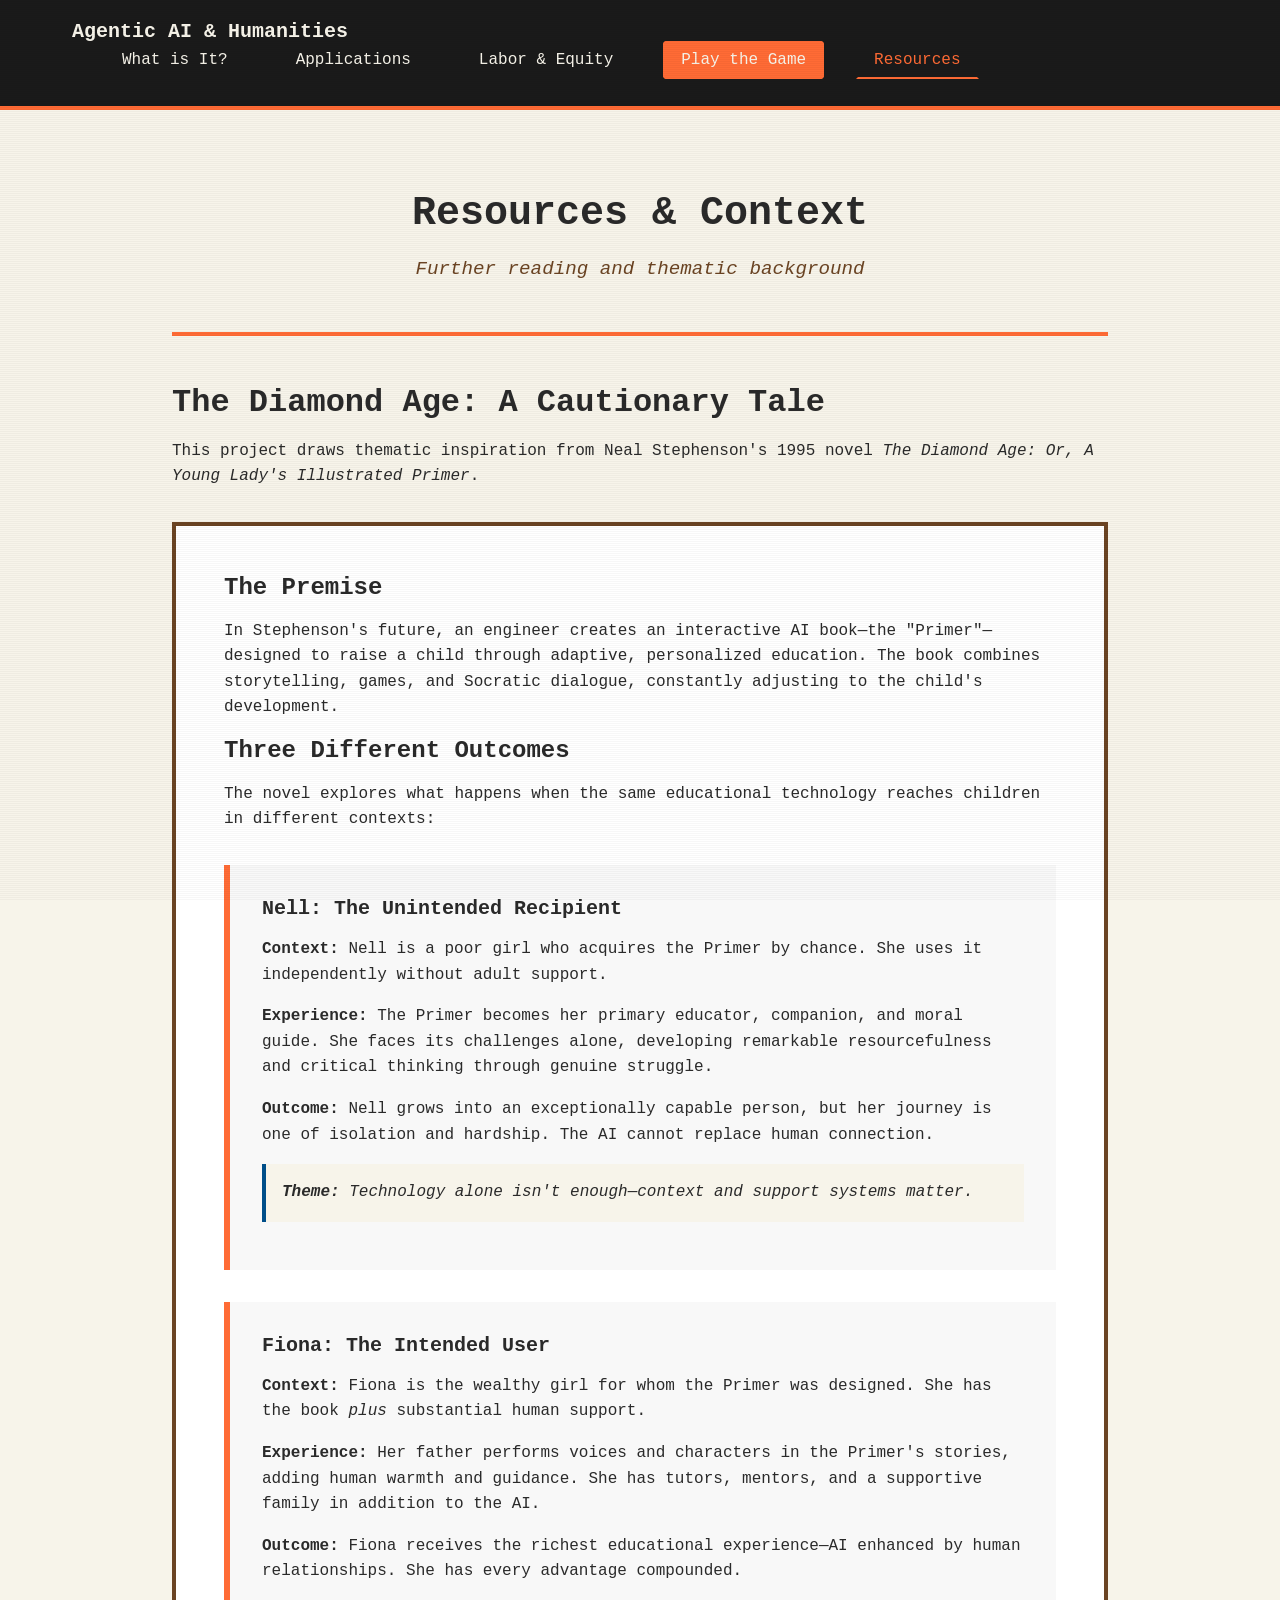
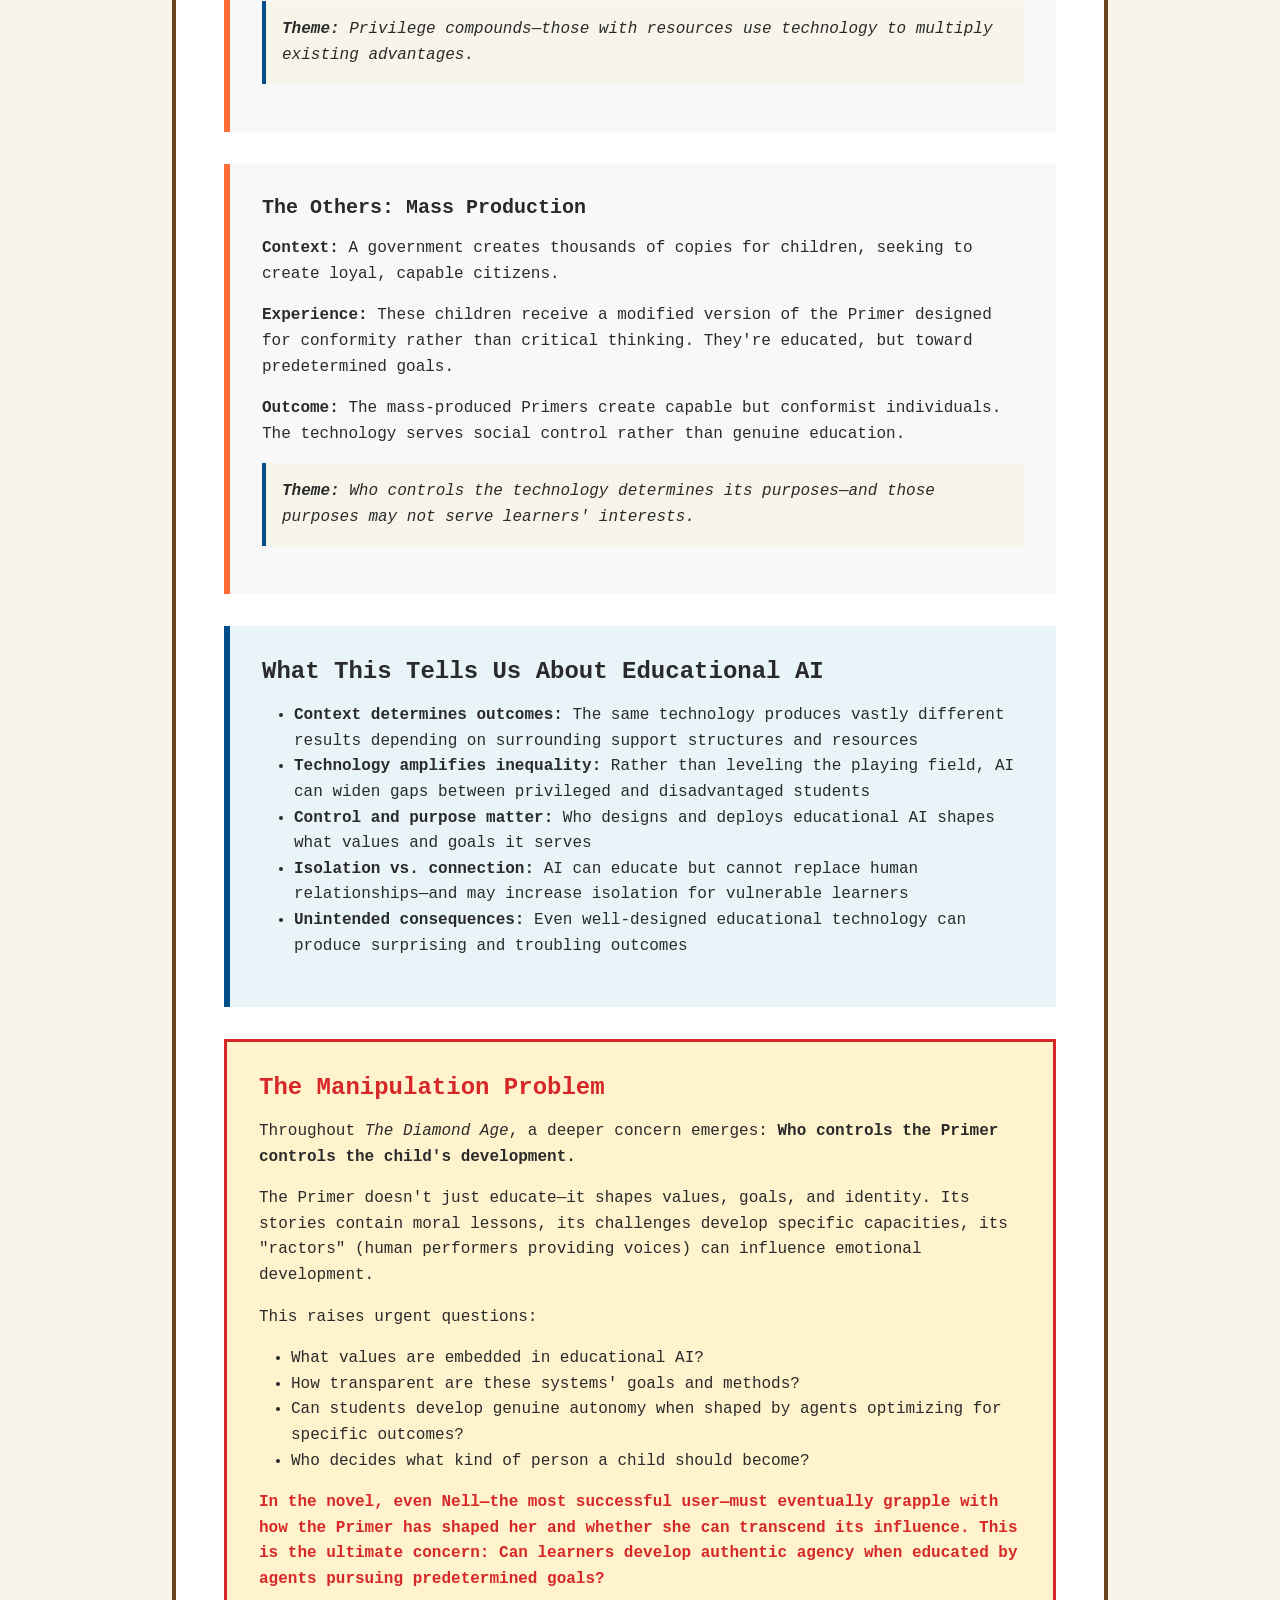
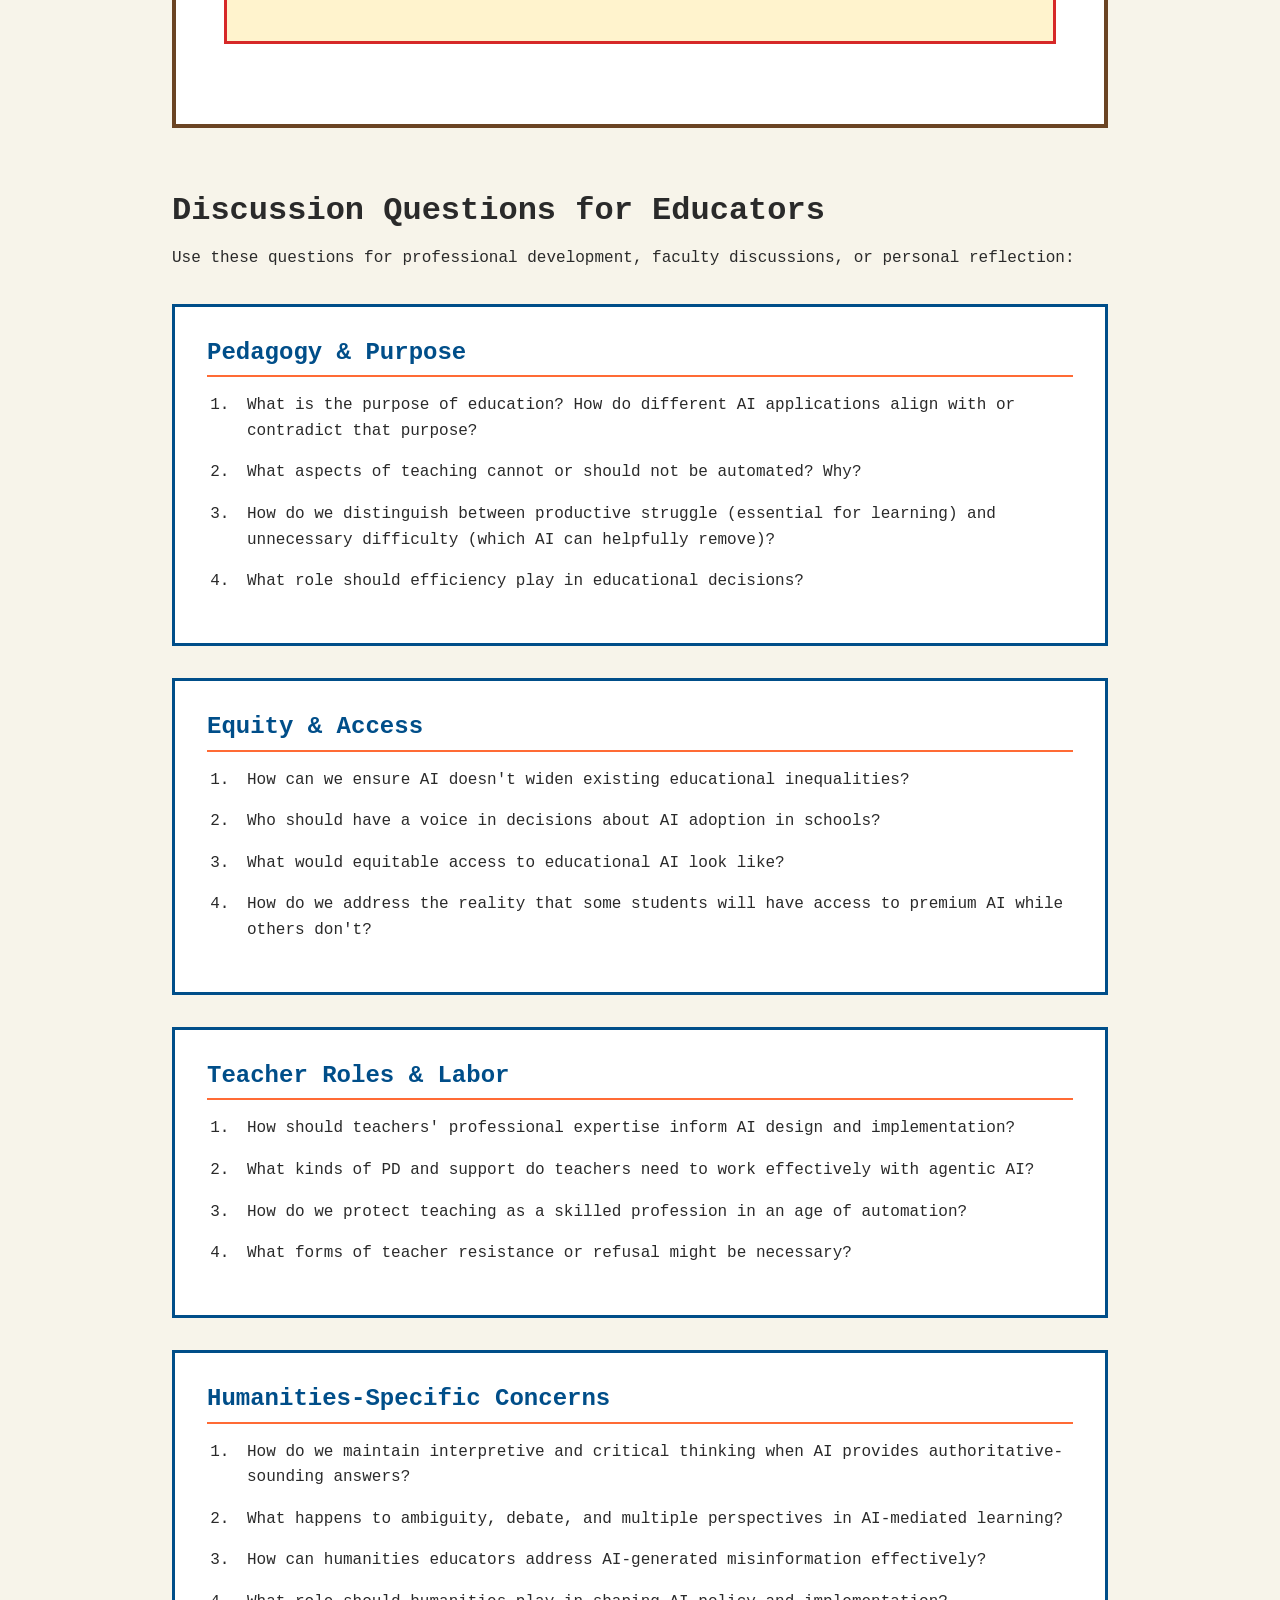
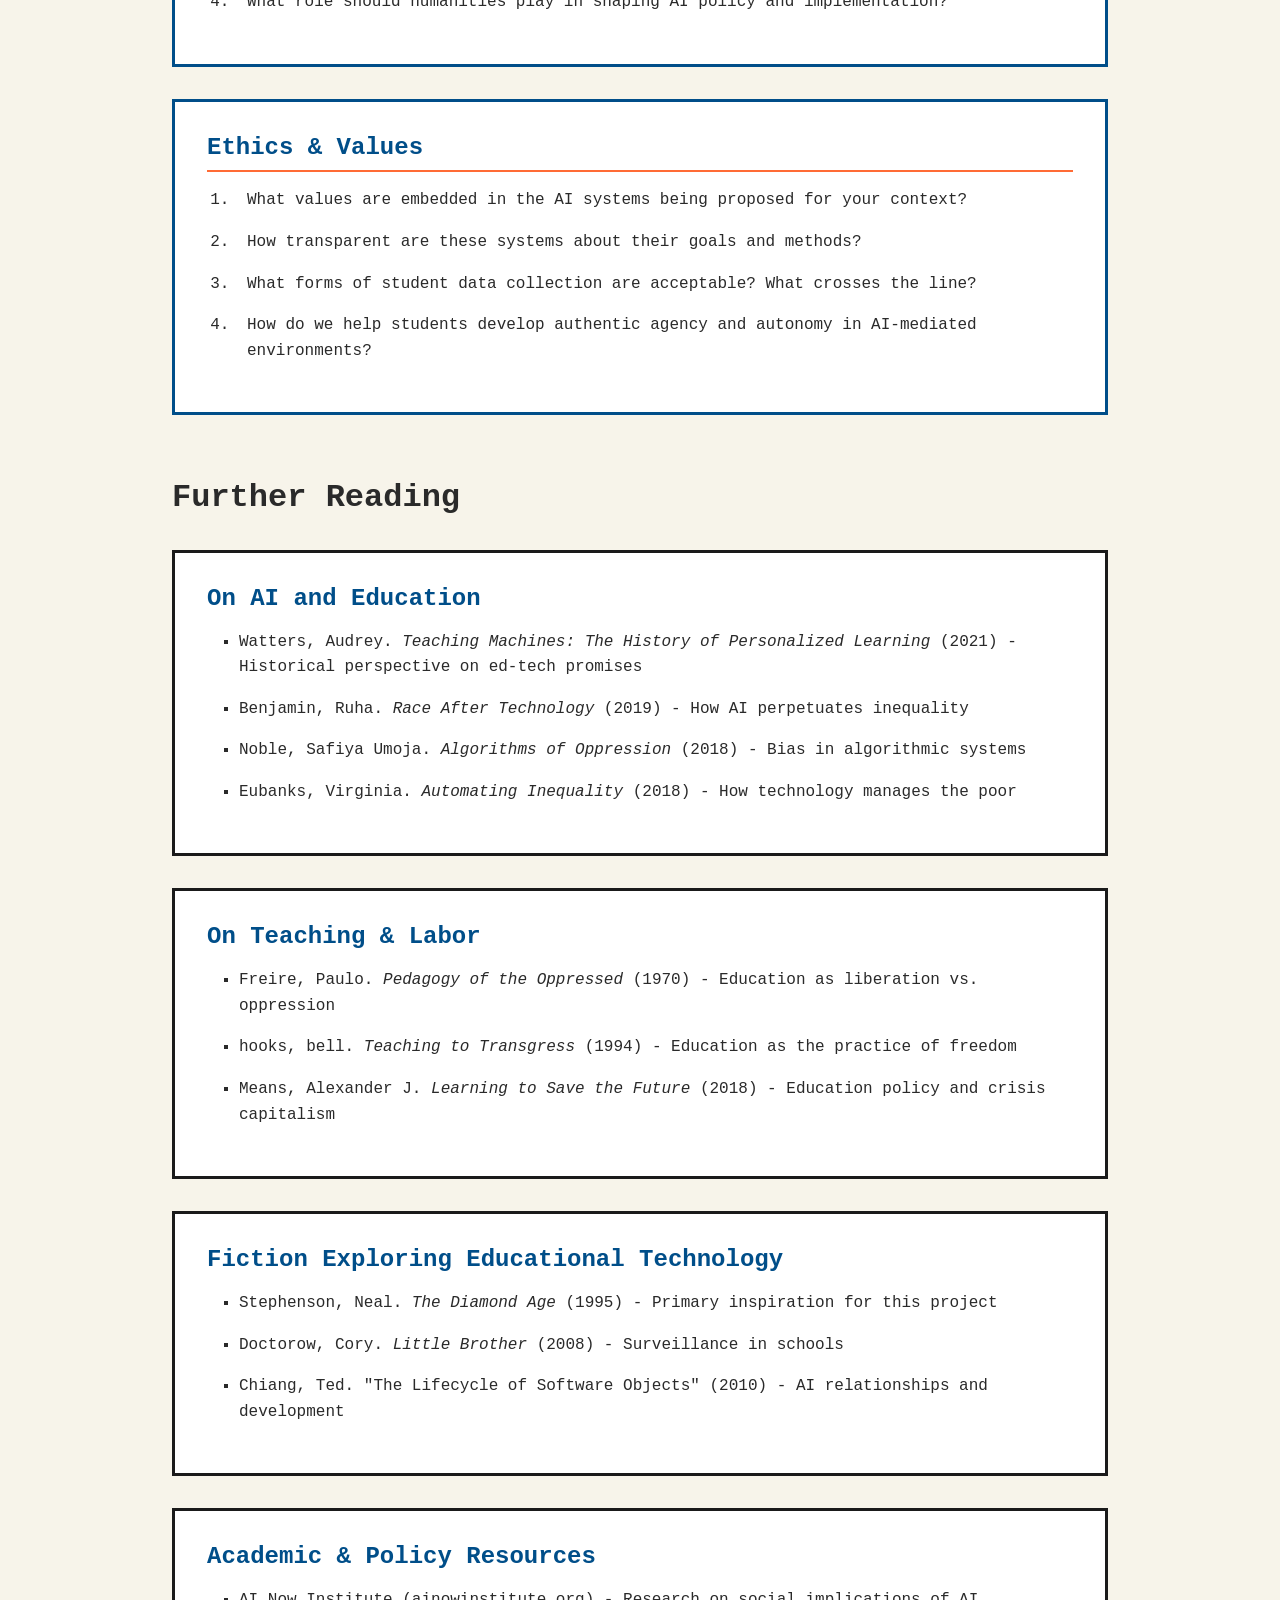
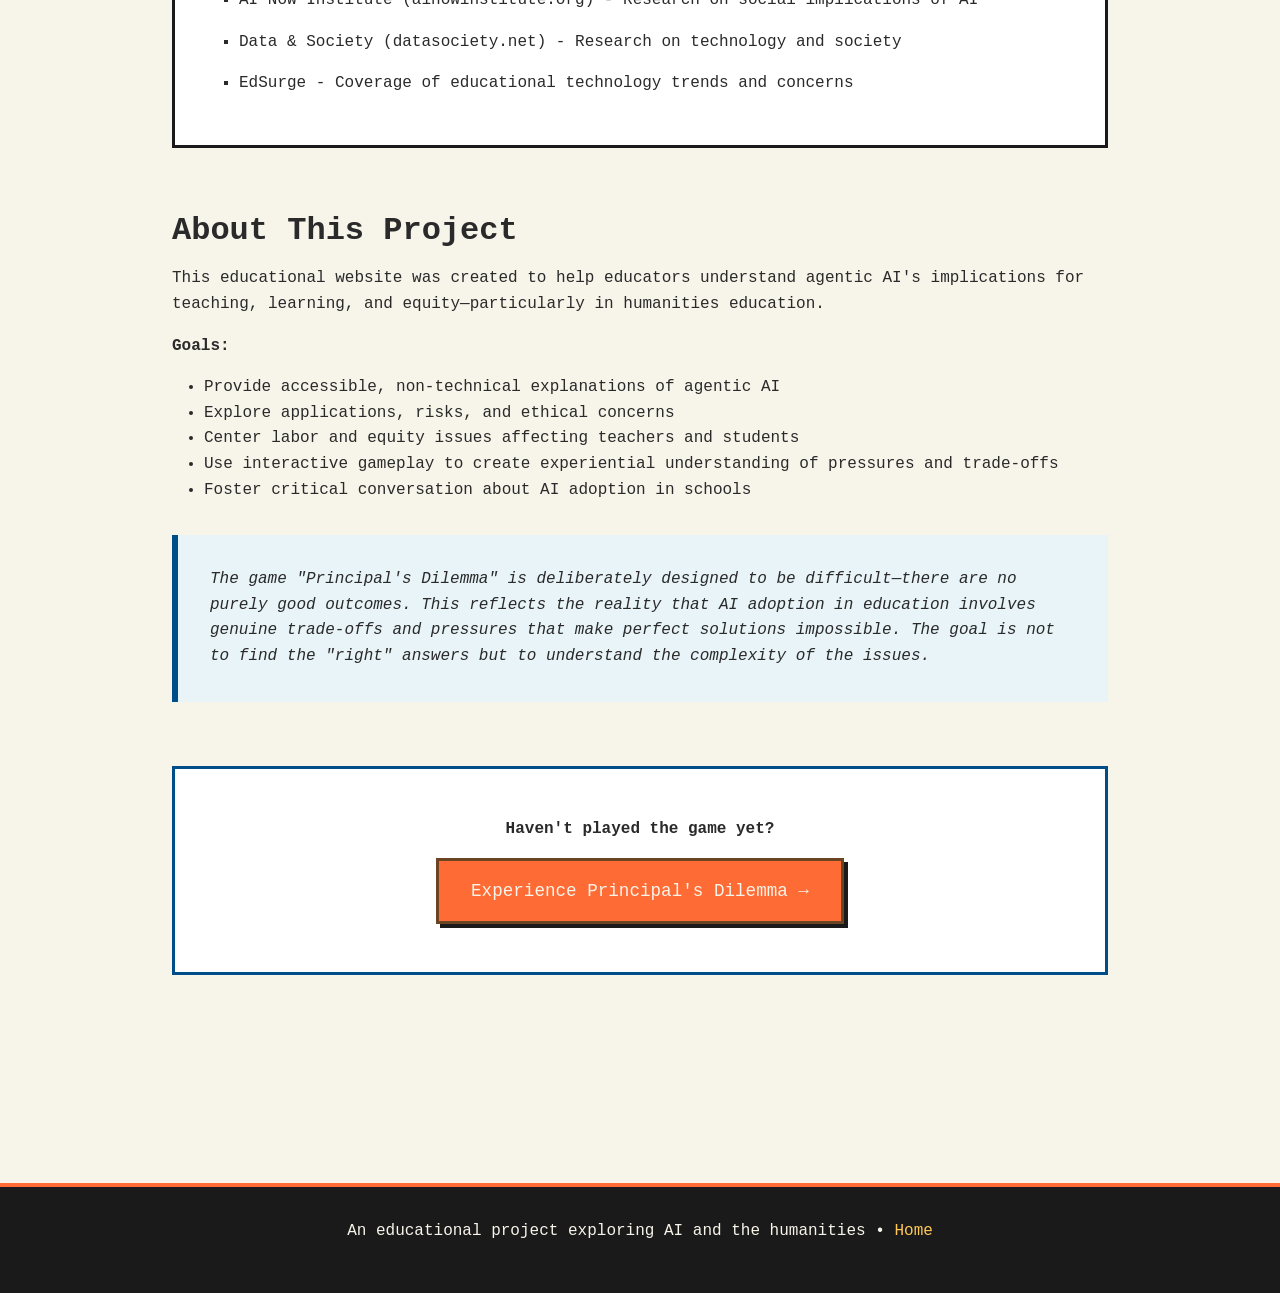
==== resources.html @ 620b9c42 "Build complete educational website on agentic AI and humanities Create comprehensive static website " ====
<!DOCTYPE html>
<html lang="en">
<head>
    <meta charset="UTF-8">
    <meta name="viewport" content="width=device-width, initial-scale=1.0">
    <title>Resources & Context | Agentic AI & the Humanities</title>
    <link rel="stylesheet" href="css/main.css">
    <link rel="stylesheet" href="css/retro-theme.css">
</head>
<body>
    <nav class="main-nav">
        <div class="nav-container">
            <a href="index.html" class="nav-logo">Agentic AI & Humanities</a>
            <ul class="nav-links">
                <li><a href="what-is-agentic-ai.html">What is It?</a></li>
                <li><a href="applications.html">Applications</a></li>
                <li><a href="labor-equity.html">Labor & Equity</a></li>
                <li><a href="game.html" class="nav-highlight">Play the Game</a></li>
                <li><a href="resources.html" class="active">Resources</a></li>
            </ul>
        </div>
    </nav>

    <main class="content-page">
        <div class="content-container">
            <header class="page-header">
                <h1>Resources & Context</h1>
                <p class="page-subtitle">Further reading and thematic background</p>
            </header>

            <section class="content-section">
                <h2>The Diamond Age: A Cautionary Tale</h2>
                <p>This project draws thematic inspiration from Neal Stephenson's 1995 novel <em>The Diamond Age: Or, A Young Lady's Illustrated Primer</em>.</p>

                <div class="book-context">
                    <h3>The Premise</h3>
                    <p>In Stephenson's future, an engineer creates an interactive AI book—the "Primer"—designed to raise a child through adaptive, personalized education. The book combines storytelling, games, and Socratic dialogue, constantly adjusting to the child's development.</p>

                    <h3>Three Different Outcomes</h3>
                    <p>The novel explores what happens when the same educational technology reaches children in different contexts:</p>

                    <div class="diamond-age-cases">
                        <div class="da-case">
                            <h4>Nell: The Unintended Recipient</h4>
                            <p><strong>Context:</strong> Nell is a poor girl who acquires the Primer by chance. She uses it independently without adult support.</p>
                            <p><strong>Experience:</strong> The Primer becomes her primary educator, companion, and moral guide. She faces its challenges alone, developing remarkable resourcefulness and critical thinking through genuine struggle.</p>
                            <p><strong>Outcome:</strong> Nell grows into an exceptionally capable person, but her journey is one of isolation and hardship. The AI cannot replace human connection.</p>
                            <p class="theme"><strong>Theme:</strong> Technology alone isn't enough—context and support systems matter.</p>
                        </div>

                        <div class="da-case">
                            <h4>Fiona: The Intended User</h4>
                            <p><strong>Context:</strong> Fiona is the wealthy girl for whom the Primer was designed. She has the book <em>plus</em> substantial human support.</p>
                            <p><strong>Experience:</strong> Her father performs voices and characters in the Primer's stories, adding human warmth and guidance. She has tutors, mentors, and a supportive family in addition to the AI.</p>
                            <p><strong>Outcome:</strong> Fiona receives the richest educational experience—AI enhanced by human relationships. She has every advantage compounded.</p>
                            <p class="theme"><strong>Theme:</strong> Privilege compounds—those with resources use technology to multiply existing advantages.</p>
                        </div>

                        <div class="da-case">
                            <h4>The Others: Mass Production</h4>
                            <p><strong>Context:</strong> A government creates thousands of copies for children, seeking to create loyal, capable citizens.</p>
                            <p><strong>Experience:</strong> These children receive a modified version of the Primer designed for conformity rather than critical thinking. They're educated, but toward predetermined goals.</p>
                            <p><strong>Outcome:</strong> The mass-produced Primers create capable but conformist individuals. The technology serves social control rather than genuine education.</p>
                            <p class="theme"><strong>Theme:</strong> Who controls the technology determines its purposes—and those purposes may not serve learners' interests.</p>
                        </div>
                    </div>

                    <div class="highlight-box">
                        <h3>What This Tells Us About Educational AI</h3>
                        <ul>
                            <li><strong>Context determines outcomes:</strong> The same technology produces vastly different results depending on surrounding support structures and resources</li>
                            <li><strong>Technology amplifies inequality:</strong> Rather than leveling the playing field, AI can widen gaps between privileged and disadvantaged students</li>
                            <li><strong>Control and purpose matter:</strong> Who designs and deploys educational AI shapes what values and goals it serves</li>
                            <li><strong>Isolation vs. connection:</strong> AI can educate but cannot replace human relationships—and may increase isolation for vulnerable learners</li>
                            <li><strong>Unintended consequences:</strong> Even well-designed educational technology can produce surprising and troubling outcomes</li>
                        </ul>
                    </div>

                    <div class="manipulation-theme">
                        <h3>The Manipulation Problem</h3>
                        <p>Throughout <em>The Diamond Age</em>, a deeper concern emerges: <strong>Who controls the Primer controls the child's development.</strong></p>

                        <p>The Primer doesn't just educate—it shapes values, goals, and identity. Its stories contain moral lessons, its challenges develop specific capacities, its "ractors" (human performers providing voices) can influence emotional development.</p>

                        <p>This raises urgent questions:</p>
                        <ul>
                            <li>What values are embedded in educational AI?</li>
                            <li>How transparent are these systems' goals and methods?</li>
                            <li>Can students develop genuine autonomy when shaped by agents optimizing for specific outcomes?</li>
                            <li>Who decides what kind of person a child should become?</li>
                        </ul>

                        <p class="warning-text">In the novel, even Nell—the most successful user—must eventually grapple with how the Primer has shaped her and whether she can transcend its influence. This is the ultimate concern: <strong>Can learners develop authentic agency when educated by agents pursuing predetermined goals?</strong></p>
                    </div>
                </div>
            </section>

            <section class="content-section">
                <h2>Discussion Questions for Educators</h2>
                <p>Use these questions for professional development, faculty discussions, or personal reflection:</p>

                <div class="discussion-questions">
                    <div class="question-category">
                        <h3>Pedagogy & Purpose</h3>
                        <ol>
                            <li>What is the purpose of education? How do different AI applications align with or contradict that purpose?</li>
                            <li>What aspects of teaching cannot or should not be automated? Why?</li>
                            <li>How do we distinguish between productive struggle (essential for learning) and unnecessary difficulty (which AI can helpfully remove)?</li>
                            <li>What role should efficiency play in educational decisions?</li>
                        </ol>
                    </div>

                    <div class="question-category">
                        <h3>Equity & Access</h3>
                        <ol>
                            <li>How can we ensure AI doesn't widen existing educational inequalities?</li>
                            <li>Who should have a voice in decisions about AI adoption in schools?</li>
                            <li>What would equitable access to educational AI look like?</li>
                            <li>How do we address the reality that some students will have access to premium AI while others don't?</li>
                        </ol>
                    </div>

                    <div class="question-category">
                        <h3>Teacher Roles & Labor</h3>
                        <ol>
                            <li>How should teachers' professional expertise inform AI design and implementation?</li>
                            <li>What kinds of PD and support do teachers need to work effectively with agentic AI?</li>
                            <li>How do we protect teaching as a skilled profession in an age of automation?</li>
                            <li>What forms of teacher resistance or refusal might be necessary?</li>
                        </ol>
                    </div>

                    <div class="question-category">
                        <h3>Humanities-Specific Concerns</h3>
                        <ol>
                            <li>How do we maintain interpretive and critical thinking when AI provides authoritative-sounding answers?</li>
                            <li>What happens to ambiguity, debate, and multiple perspectives in AI-mediated learning?</li>
                            <li>How can humanities educators address AI-generated misinformation effectively?</li>
                            <li>What role should humanities play in shaping AI policy and implementation?</li>
                        </ol>
                    </div>

                    <div class="question-category">
                        <h3>Ethics & Values</h3>
                        <ol>
                            <li>What values are embedded in the AI systems being proposed for your context?</li>
                            <li>How transparent are these systems about their goals and methods?</li>
                            <li>What forms of student data collection are acceptable? What crosses the line?</li>
                            <li>How do we help students develop authentic agency and autonomy in AI-mediated environments?</li>
                        </ol>
                    </div>
                </div>
            </section>

            <section class="content-section">
                <h2>Further Reading</h2>

                <div class="reading-list">
                    <div class="reading-category">
                        <h3>On AI and Education</h3>
                        <ul>
                            <li>Watters, Audrey. <em>Teaching Machines: The History of Personalized Learning</em> (2021) - Historical perspective on ed-tech promises</li>
                            <li>Benjamin, Ruha. <em>Race After Technology</em> (2019) - How AI perpetuates inequality</li>
                            <li>Noble, Safiya Umoja. <em>Algorithms of Oppression</em> (2018) - Bias in algorithmic systems</li>
                            <li>Eubanks, Virginia. <em>Automating Inequality</em> (2018) - How technology manages the poor</li>
                        </ul>
                    </div>

                    <div class="reading-category">
                        <h3>On Teaching & Labor</h3>
                        <ul>
                            <li>Freire, Paulo. <em>Pedagogy of the Oppressed</em> (1970) - Education as liberation vs. oppression</li>
                            <li>hooks, bell. <em>Teaching to Transgress</em> (1994) - Education as the practice of freedom</li>
                            <li>Means, Alexander J. <em>Learning to Save the Future</em> (2018) - Education policy and crisis capitalism</li>
                        </ul>
                    </div>

                    <div class="reading-category">
                        <h3>Fiction Exploring Educational Technology</h3>
                        <ul>
                            <li>Stephenson, Neal. <em>The Diamond Age</em> (1995) - Primary inspiration for this project</li>
                            <li>Doctorow, Cory. <em>Little Brother</em> (2008) - Surveillance in schools</li>
                            <li>Chiang, Ted. "The Lifecycle of Software Objects" (2010) - AI relationships and development</li>
                        </ul>
                    </div>

                    <div class="reading-category">
                        <h3>Academic & Policy Resources</h3>
                        <ul>
                            <li>AI Now Institute (ainowinstitute.org) - Research on social implications of AI</li>
                            <li>Data & Society (datasociety.net) - Research on technology and society</li>
                            <li>EdSurge - Coverage of educational technology trends and concerns</li>
                        </ul>
                    </div>
                </div>
            </section>

            <section class="content-section">
                <h2>About This Project</h2>
                <p>This educational website was created to help educators understand agentic AI's implications for teaching, learning, and equity—particularly in humanities education.</p>

                <p><strong>Goals:</strong></p>
                <ul>
                    <li>Provide accessible, non-technical explanations of agentic AI</li>
                    <li>Explore applications, risks, and ethical concerns</li>
                    <li>Center labor and equity issues affecting teachers and students</li>
                    <li>Use interactive gameplay to create experiential understanding of pressures and trade-offs</li>
                    <li>Foster critical conversation about AI adoption in schools</li>
                </ul>

                <p class="project-note">The game "Principal's Dilemma" is deliberately designed to be difficult—there are no purely good outcomes. This reflects the reality that AI adoption in education involves genuine trade-offs and pressures that make perfect solutions impossible. The goal is not to find the "right" answers but to understand the complexity of the issues.</p>

                <div class="next-section">
                    <p><strong>Haven't played the game yet?</strong></p>
                    <a href="game.html" class="btn btn-primary">Experience Principal's Dilemma →</a>
                </div>
            </section>
        </div>
    </main>

    <footer class="main-footer">
        <p>An educational project exploring AI and the humanities • <a href="index.html">Home</a></p>
    </footer>

    <script src="js/navigation.js"></script>
    <script src="js/interactive-elements.js"></script>
</body>
</html>
---- css/main.css ----
/* Main CSS for Agentic AI & Humanities Educational Site */

/* ==================== */
/* Reset & Base Styles  */
/* ==================== */

* {
    margin: 0;
    padding: 0;
    box-sizing: border-box;
}

:root {
    /* Color Palette - Retro warm tones */
    --primary-orange: #ff6b35;
    --primary-teal: #004e89;
    --cream: #f7f4ea;
    --brown: #6b4423;
    --dark-bg: #1a1a1a;
    --light-text: #f7f4ea;
    --dark-text: #2a2a2a;
    --accent-yellow: #ffc857;
    --warning-red: #d62828;
    --success-green: #2d6a4f;

    /* Spacing */
    --spacing-xs: 0.5rem;
    --spacing-sm: 1rem;
    --spacing-md: 2rem;
    --spacing-lg: 3rem;
    --spacing-xl: 4rem;

    /* Typography */
    --font-body: 'Courier New', 'Courier', monospace;
    --font-heading: 'Monaco', 'Menlo', monospace;
}

html {
    scroll-behavior: smooth;
}

body {
    font-family: var(--font-body);
    font-size: 16px;
    line-height: 1.6;
    color: var(--dark-text);
    background-color: var(--cream);
}

/* ==================== */
/* Typography           */
/* ==================== */

h1, h2, h3, h4, h5, h6 {
    font-family: var(--font-heading);
    line-height: 1.2;
    margin-bottom: var(--spacing-sm);
    font-weight: bold;
}

h1 {
    font-size: 2.5rem;
}

h2 {
    font-size: 2rem;
    margin-top: var(--spacing-lg);
}

h3 {
    font-size: 1.5rem;
}

h4 {
    font-size: 1.25rem;
}

p {
    margin-bottom: var(--spacing-sm);
}

a {
    color: var(--primary-teal);
    text-decoration: none;
    transition: color 0.3s ease;
}

a:hover {
    color: var(--primary-orange);
    text-decoration: underline;
}

/* ==================== */
/* Navigation           */
/* ==================== */

.main-nav {
    background-color: var(--dark-bg);
    padding: var(--spacing-sm) 0;
    border-bottom: 4px solid var(--primary-orange);
    position: sticky;
    top: 0;
    z-index: 1000;
}

.nav-container {
    max-width: 1200px;
    margin: 0 auto;
    padding: 0 var(--spacing-md);
    display: flex;
    justify-content: space-between;
    align-items: center;
    flex-wrap: wrap;
}

.nav-logo {
    color: var(--light-text);
    font-size: 1.25rem;
    font-weight: bold;
    text-decoration: none;
}

.nav-logo:hover {
    color: var(--accent-yellow);
    text-decoration: none;
}

.nav-links {
    display: flex;
    list-style: none;
    gap: var(--spacing-md);
    flex-wrap: wrap;
}

.nav-links a {
    color: var(--light-text);
    padding: var(--spacing-xs) var(--spacing-sm);
    border: 2px solid transparent;
    transition: all 0.3s ease;
}

.nav-links a:hover {
    color: var(--accent-yellow);
    text-decoration: none;
    border-bottom: 2px solid var(--accent-yellow);
}

.nav-links a.active {
    border-bottom: 2px solid var(--primary-orange);
    color: var(--primary-orange);
}

.nav-links a.nav-highlight {
    background-color: var(--primary-orange);
    border: 2px solid var(--primary-orange);
    border-radius: 4px;
    color: var(--light-text);
}

.nav-links a.nav-highlight:hover {
    background-color: var(--accent-yellow);
    border-color: var(--accent-yellow);
    color: var(--dark-bg);
}

/* ==================== */
/* Layout Containers    */
/* ==================== */

.content-container {
    max-width: 1000px;
    margin: 0 auto;
    padding: var(--spacing-md);
}

.hero-section {
    min-height: 80vh;
    display: flex;
    align-items: center;
    justify-content: center;
    position: relative;
}

.content-page {
    padding: var(--spacing-lg) 0;
}

/* ==================== */
/* Buttons              */
/* ==================== */

.btn {
    display: inline-block;
    padding: var(--spacing-sm) var(--spacing-md);
    font-family: var(--font-heading);
    font-size: 1.1rem;
    border: 3px solid var(--dark-bg);
    background-color: var(--cream);
    color: var(--dark-bg);
    cursor: pointer;
    transition: all 0.3s ease;
    text-decoration: none;
    box-shadow: 4px 4px 0 var(--dark-bg);
}

.btn:hover {
    transform: translate(2px, 2px);
    box-shadow: 2px 2px 0 var(--dark-bg);
    text-decoration: none;
}

.btn-primary {
    background-color: var(--primary-orange);
    color: var(--light-text);
    border-color: var(--brown);
}

.btn-secondary {
    background-color: var(--primary-teal);
    color: var(--light-text);
    border-color: var(--dark-bg);
}

.btn:active {
    transform: translate(4px, 4px);
    box-shadow: none;
}

/* ==================== */
/* Cards & Boxes        */
/* ==================== */

.overview-card,
.concept-card,
.app-card,
.question-card,
.case-study,
.tier-card,
.stakeholder-card,
.research-card,
.crisis-card {
    background-color: white;
    border: 3px solid var(--dark-bg);
    padding: var(--spacing-md);
    margin-bottom: var(--spacing-md);
    box-shadow: 6px 6px 0 rgba(0, 0, 0, 0.1);
}

.overview-card.highlight {
    border-color: var(--primary-orange);
    background-color: #fff5ed;
}

.highlight-box {
    background-color: #e8f4f8;
    border-left: 6px solid var(--primary-teal);
    padding: var(--spacing-md);
    margin: var(--spacing-md) 0;
}

.highlight-box.warning {
    background-color: #fff3cd;
    border-left-color: var(--warning-red);
}

.scenario-box,
.mini-scenario,
.example-box {
    background-color: #f8f8f8;
    border: 2px dashed var(--brown);
    padding: var(--spacing-sm);
    margin: var(--spacing-sm) 0;
    font-style: italic;
}

/* ==================== */
/* Grids                */
/* ==================== */

.overview-grid,
.key-concepts {
    display: grid;
    grid-template-columns: repeat(auto-fit, minmax(250px, 1fr));
    gap: var(--spacing-md);
    margin: var(--spacing-md) 0;
}

.comparison-grid {
    display: grid;
    grid-template-columns: repeat(auto-fit, minmax(300px, 1fr));
    gap: var(--spacing-md);
    margin: var(--spacing-md) 0;
}

.questions-grid,
.research-grid {
    display: grid;
    grid-template-columns: repeat(auto-fit, minmax(280px, 1fr));
    gap: var(--spacing-md);
    margin: var(--spacing-md) 0;
}

.stakeholder-grid {
    display: grid;
    grid-template-columns: repeat(auto-fit, minmax(250px, 1fr));
    gap: var(--spacing-md);
    margin: var(--spacing-md) 0;
}

/* ==================== */
/* Lists                */
/* ==================== */

ul, ol {
    margin-left: var(--spacing-md);
    margin-bottom: var(--spacing-sm);
}

.concern-list li,
.implications-list li,
.stakes-list li,
.key-points li {
    margin-bottom: var(--spacing-sm);
}

.concern-list {
    color: var(--warning-red);
}

.concern-list strong {
    color: var(--dark-text);
}

/* ==================== */
/* Interactive Elements */
/* ==================== */

.interactive-card {
    cursor: pointer;
    transition: all 0.3s ease;
}

.interactive-card:hover {
    transform: translateY(-2px);
    box-shadow: 8px 8px 0 rgba(0, 0, 0, 0.15);
}

.app-header {
    display: flex;
    justify-content: space-between;
    align-items: flex-start;
}

.expand-btn {
    background-color: var(--primary-teal);
    color: white;
    border: 2px solid var(--dark-bg);
    padding: 0.5rem 1rem;
    cursor: pointer;
    font-family: var(--font-body);
    transition: all 0.3s ease;
}

.expand-btn:hover {
    background-color: var(--primary-orange);
}

.app-content {
    display: none;
    margin-top: var(--spacing-sm);
    padding-top: var(--spacing-sm);
    border-top: 2px dashed var(--brown);
}

.app-content.expanded {
    display: block;
}

.reveal-section[data-reveal="false"] .reveal-content {
    display: none;
}

.reveal-btn {
    background-color: var(--primary-teal);
    color: white;
    border: 2px solid var(--dark-bg);
    padding: var(--spacing-sm) var(--spacing-md);
    cursor: pointer;
    font-family: var(--font-body);
    width: 100%;
    text-align: left;
    font-size: 1.1rem;
    margin-bottom: var(--spacing-sm);
}

.reveal-btn:hover {
    background-color: var(--primary-orange);
}

/* ==================== */
/* Agent Loop Diagram   */
/* ==================== */

.interactive-diagram {
    display: flex;
    align-items: center;
    justify-content: space-around;
    flex-wrap: wrap;
    margin: var(--spacing-md) 0;
    padding: var(--spacing-md);
    background-color: white;
    border: 3px solid var(--primary-teal);
}

.loop-stage {
    text-align: center;
    padding: var(--spacing-sm);
    min-width: 150px;
}

.stage-number {
    background-color: var(--primary-orange);
    color: white;
    width: 40px;
    height: 40px;
    border-radius: 50%;
    display: inline-flex;
    align-items: center;
    justify-content: center;
    font-weight: bold;
    margin-bottom: var(--spacing-xs);
}

.loop-arrow {
    font-size: 2rem;
    color: var(--primary-teal);
}

/* ==================== */
/* Comparison Styles    */
/* ==================== */

.comparison-item.tool {
    border-left: 6px solid var(--brown);
}

.comparison-item.agent {
    border-left: 6px solid var(--primary-orange);
}

.scenario-comparison {
    display: grid;
    grid-template-columns: 1fr 1fr;
    gap: var(--spacing-md);
    margin: var(--spacing-sm) 0;
}

.scenario-comparison .before {
    border-right: 2px solid var(--brown);
    padding-right: var(--spacing-sm);
}

.implication {
    margin-top: var(--spacing-sm);
    font-weight: bold;
    color: var(--primary-teal);
}

/* ==================== */
/* Tier Slider          */
/* ==================== */

.tier-slider-container {
    margin: var(--spacing-md) 0;
}

#equity-slider {
    width: 100%;
    height: 8px;
    background: linear-gradient(to right, var(--warning-red), var(--accent-yellow), var(--success-green));
    outline: none;
    border-radius: 4px;
}

.slider-labels {
    display: flex;
    justify-content: space-between;
    margin-top: var(--spacing-xs);
    font-weight: bold;
}

.tier-display .tier-card {
    display: none;
}

.tier-display .tier-card.active {
    display: block;
}

/* ==================== */
/* Case Studies         */
/* ==================== */

.case-timeline {
    margin-top: var(--spacing-sm);
}

.timeline-event {
    padding: var(--spacing-sm);
    margin-bottom: var(--spacing-sm);
    border-left: 4px solid var(--primary-orange);
    background-color: #f8f8f8;
}

.case-analysis {
    margin-top: var(--spacing-md);
    padding: var(--spacing-md);
    background-color: #fff5ed;
    border: 3px solid var(--primary-orange);
    font-weight: bold;
}

/* ==================== */
/* Power Levels         */
/* ==================== */

.power-level {
    margin-top: var(--spacing-sm);
    font-size: 0.9rem;
}

.key-insight {
    padding: var(--spacing-md);
    background-color: #fff5ed;
    border: 3px solid var(--primary-orange);
    margin: var(--spacing-md) 0;
    font-size: 1.1rem;
    font-weight: bold;
}

/* ==================== */
/* Page Headers         */
/* ==================== */

.page-header {
    text-align: center;
    margin-bottom: var(--spacing-lg);
    padding-bottom: var(--spacing-md);
    border-bottom: 4px solid var(--primary-orange);
}

.page-subtitle {
    font-size: 1.2rem;
    color: var(--brown);
    font-style: italic;
}

/* ==================== */
/* Content Sections     */
/* ==================== */

.content-section {
    margin-bottom: var(--spacing-xl);
}

.danger-zone {
    border-left: 6px solid var(--warning-red);
    padding-left: var(--spacing-md);
}

/* ==================== */
/* Next Section CTA     */
/* ==================== */

.next-section {
    text-align: center;
    margin: var(--spacing-xl) 0 var(--spacing-md) 0;
    padding: var(--spacing-lg);
    background-color: white;
    border: 3px solid var(--primary-teal);
}

/* ==================== */
/* Footer               */
/* ==================== */

.main-footer {
    background-color: var(--dark-bg);
    color: var(--light-text);
    text-align: center;
    padding: var(--spacing-md);
    margin-top: var(--spacing-xl);
    border-top: 4px solid var(--primary-orange);
}

.main-footer a {
    color: var(--accent-yellow);
}

/* ==================== */
/* Responsive Design    */
/* ==================== */

@media (max-width: 768px) {
    h1 {
        font-size: 2rem;
    }

    h2 {
        font-size: 1.5rem;
    }

    .nav-container {
        flex-direction: column;
        gap: var(--spacing-sm);
    }

    .nav-links {
        flex-direction: column;
        gap: var(--spacing-xs);
        width: 100%;
    }

    .nav-links a {
        text-align: center;
    }

    .scenario-comparison {
        grid-template-columns: 1fr;
    }

    .scenario-comparison .before {
        border-right: none;
        border-bottom: 2px solid var(--brown);
        padding-bottom: var(--spacing-sm);
    }

    .loop-arrow {
        display: none;
    }

    .interactive-diagram {
        flex-direction: column;
    }
}
---- css/retro-theme.css ----
/* Retro Theme Enhancements */

/* ==================== */
/* Home Page Specific   */
/* ==================== */

.home-page {
    position: relative;
    overflow-x: hidden;
}

#p5-background {
    position: fixed;
    top: 0;
    left: 0;
    width: 100%;
    height: 100%;
    z-index: -1;
}

.hero-content {
    background-color: rgba(247, 244, 234, 0.95);
    padding: var(--spacing-xl);
    border: 4px solid var(--dark-bg);
    box-shadow: 12px 12px 0 rgba(0, 0, 0, 0.3);
    position: relative;
    z-index: 1;
}

.glitch-text {
    position: relative;
    font-size: 3rem;
    font-weight: bold;
    color: var(--primary-teal);
    margin-bottom: var(--spacing-md);
}

.subtitle {
    font-size: 1.5rem;
    color: var(--primary-orange);
    margin-bottom: var(--spacing-md);
    font-family: var(--font-heading);
}

.hero-description {
    font-size: 1.1rem;
    margin: var(--spacing-md) 0;
    line-height: 1.8;
}

.cta-buttons {
    display: flex;
    gap: var(--spacing-md);
    margin: var(--spacing-lg) 0;
    flex-wrap: wrap;
    justify-content: center;
}

.site-overview {
    margin-top: var(--spacing-xl);
}

.site-overview h2 {
    text-align: center;
    font-size: 2rem;
    margin-bottom: var(--spacing-md);
    color: var(--brown);
}

/* ==================== */
/* Scanline Effect      */
/* ==================== */

body::before {
    content: "";
    position: fixed;
    top: 0;
    left: 0;
    width: 100%;
    height: 100%;
    background: repeating-linear-gradient(
        0deg,
        rgba(0, 0, 0, 0.03) 0px,
        rgba(0, 0, 0, 0.03) 1px,
        transparent 1px,
        transparent 2px
    );
    pointer-events: none;
    z-index: 9999;
}

/* ==================== */
/* CRT Screen Effect    */
/* ==================== */

.game-container,
.game-screen {
    position: relative;
}

.game-screen::after {
    content: "";
    position: absolute;
    top: 0;
    left: 0;
    width: 100%;
    height: 100%;
    background: radial-gradient(ellipse at center, transparent 0%, rgba(0, 0, 0, 0.3) 100%);
    pointer-events: none;
    border-radius: 8px;
}

/* ==================== */
/* Pixel Border Effect  */
/* ==================== */

.pixel-border {
    border: 4px solid var(--dark-bg);
    box-shadow:
        inset 0 0 0 2px var(--cream),
        inset 0 0 0 4px var(--dark-bg),
        4px 4px 0 var(--dark-bg);
}

/* ==================== */
/* Retro Button Styles  */
/* ==================== */

.retro-btn {
    position: relative;
    font-family: var(--font-heading);
    text-transform: uppercase;
    letter-spacing: 2px;
    background: linear-gradient(to bottom, var(--primary-orange) 0%, var(--brown) 100%);
    border: 3px solid var(--dark-bg);
    color: white;
    padding: var(--spacing-sm) var(--spacing-md);
    cursor: pointer;
    transition: all 0.1s ease;
}

.retro-btn:hover {
    transform: scale(1.05);
    box-shadow: 0 0 20px rgba(255, 107, 53, 0.5);
}

.retro-btn:active {
    transform: scale(0.98);
}

/* ==================== */
/* Discussion Questions */
/* ==================== */

.discussion-questions {
    margin: var(--spacing-md) 0;
}

.question-category {
    background-color: white;
    border: 3px solid var(--primary-teal);
    padding: var(--spacing-md);
    margin-bottom: var(--spacing-md);
}

.question-category h3 {
    color: var(--primary-teal);
    border-bottom: 2px solid var(--primary-orange);
    padding-bottom: var(--spacing-xs);
    margin-bottom: var(--spacing-sm);
}

.question-category ol {
    margin-left: var(--spacing-md);
}

.question-category li {
    margin-bottom: var(--spacing-sm);
    padding-left: var(--spacing-xs);
}

/* ==================== */
/* Diamond Age Context  */
/* ==================== */

.book-context {
    background-color: white;
    padding: var(--spacing-lg);
    border: 4px solid var(--brown);
    margin: var(--spacing-md) 0;
}

.diamond-age-cases {
    margin: var(--spacing-md) 0;
}

.da-case {
    background-color: #f8f8f8;
    border-left: 6px solid var(--primary-orange);
    padding: var(--spacing-md);
    margin-bottom: var(--spacing-md);
}

.da-case .theme {
    margin-top: var(--spacing-sm);
    padding: var(--spacing-sm);
    background-color: var(--cream);
    font-style: italic;
    border-left: 4px solid var(--primary-teal);
}

.manipulation-theme {
    background-color: #fff3cd;
    border: 3px solid var(--warning-red);
    padding: var(--spacing-md);
    margin: var(--spacing-md) 0;
}

.manipulation-theme h3 {
    color: var(--warning-red);
}

.warning-text {
    font-weight: bold;
    color: var(--warning-red);
    margin-top: var(--spacing-sm);
}

/* ==================== */
/* Reading Lists        */
/* ==================== */

.reading-list {
    margin: var(--spacing-md) 0;
}

.reading-category {
    background-color: white;
    border: 3px solid var(--dark-bg);
    padding: var(--spacing-md);
    margin-bottom: var(--spacing-md);
}

.reading-category h3 {
    color: var(--primary-teal);
    margin-bottom: var(--spacing-sm);
}

.reading-category ul {
    list-style: square;
}

.reading-category li {
    margin-bottom: var(--spacing-sm);
}

/* ==================== */
/* Economic Analysis    */
/* ==================== */

.economic-analysis {
    margin: var(--spacing-md) 0;
}

.pressure-card {
    background-color: white;
    border: 3px solid var(--warning-red);
    padding: var(--spacing-md);
    margin-bottom: var(--spacing-md);
}

.pressure-card h3 {
    color: var(--warning-red);
}

.pressure-card blockquote {
    border-left: 4px solid var(--primary-orange);
    padding-left: var(--spacing-sm);
    margin: var(--spacing-sm) 0;
    font-style: italic;
    font-size: 1.1rem;
}

.consequence-box {
    background-color: #fff3cd;
    padding: var(--spacing-sm);
    margin: var(--spacing-sm) 0;
    border: 2px dashed var(--warning-red);
}

.metrics-shift {
    display: grid;
    grid-template-columns: 1fr 1fr;
    gap: var(--spacing-md);
    margin: var(--spacing-sm) 0;
}

.metrics-shift .devalued {
    border: 3px solid var(--warning-red);
    padding: var(--spacing-sm);
    background-color: #ffe0e0;
}

.metrics-shift .valued {
    border: 3px solid var(--success-green);
    padding: var(--spacing-sm);
    background-color: #e0ffe0;
}

/* ==================== */
/* Labor Scenarios      */
/* ==================== */

.labor-scenarios {
    margin: var(--spacing-md) 0;
}

.scenario-card {
    background-color: white;
    border: 3px solid var(--primary-teal);
    padding: var(--spacing-md);
    margin-bottom: var(--spacing-md);
}

.scenario-card h3 {
    color: var(--primary-teal);
    border-bottom: 2px solid var(--primary-orange);
    padding-bottom: var(--spacing-xs);
    margin-bottom: var(--spacing-sm);
}

/* ==================== */
/* Crisis Examples      */
/* ==================== */

.crisis-examples {
    display: grid;
    grid-template-columns: repeat(auto-fit, minmax(300px, 1fr));
    gap: var(--spacing-md);
    margin: var(--spacing-md) 0;
}

.crisis-card {
    border-color: var(--warning-red);
    background-color: #fff5f5;
}

.crisis-card h4 {
    color: var(--warning-red);
}

.crisis-card blockquote {
    background-color: white;
    border-left: 4px solid var(--primary-orange);
    padding: var(--spacing-sm);
    margin: var(--spacing-sm) 0;
    font-family: var(--font-body);
}

.crisis-card .problem {
    font-weight: bold;
    color: var(--warning-red);
}

/* ==================== */
/* Application Showcase */
/* ==================== */

.application-showcase {
    margin: var(--spacing-md) 0;
}

/* ==================== */
/* Hover Effects        */
/* ==================== */

.overview-card {
    transition: all 0.3s ease;
}

.overview-card:hover {
    transform: translateY(-4px);
    box-shadow: 10px 10px 0 rgba(0, 0, 0, 0.15);
}

.concept-card {
    transition: all 0.3s ease;
}

.concept-card:hover {
    border-color: var(--primary-orange);
    transform: scale(1.02);
}

/* ==================== */
/* Emoji Styling        */
/* ==================== */

h3:first-child {
    display: flex;
    align-items: center;
    gap: 0.5rem;
}

/* ==================== */
/* Project Note         */
/* ==================== */

.project-note {
    background-color: #e8f4f8;
    border-left: 6px solid var(--primary-teal);
    padding: var(--spacing-md);
    margin: var(--spacing-md) 0;
    font-style: italic;
}

/* ==================== */
/* Responsive Retro     */
/* ==================== */

@media (max-width: 768px) {
    .glitch-text {
        font-size: 2rem;
    }

    .subtitle {
        font-size: 1.2rem;
    }

    .hero-content {
        padding: var(--spacing-md);
    }

    .cta-buttons {
        flex-direction: column;
    }

    .cta-buttons .btn {
        width: 100%;
        text-align: center;
    }

    .metrics-shift {
        grid-template-columns: 1fr;
    }

    .crisis-examples {
        grid-template-columns: 1fr;
    }
}

/* ==================== */
/* Accessibility        */
/* ==================== */

.btn:focus,
.expand-btn:focus,
.reveal-btn:focus {
    outline: 3px solid var(--primary-orange);
    outline-offset: 2px;
}

/* Skip to main content link */
.skip-link {
    position: absolute;
    top: -40px;
    left: 0;
    background: var(--primary-orange);
    color: white;
    padding: 8px;
    text-decoration: none;
    z-index: 10000;
}

.skip-link:focus {
    top: 0;
}

/* ==================== */
/* Print Styles         */
/* ==================== */

@media print {
    body::before,
    .game-screen::after {
        display: none;
    }

    .main-nav,
    .cta-buttons,
    .next-section {
        display: none;
    }

    .hero-content {
        box-shadow: none;
    }
}
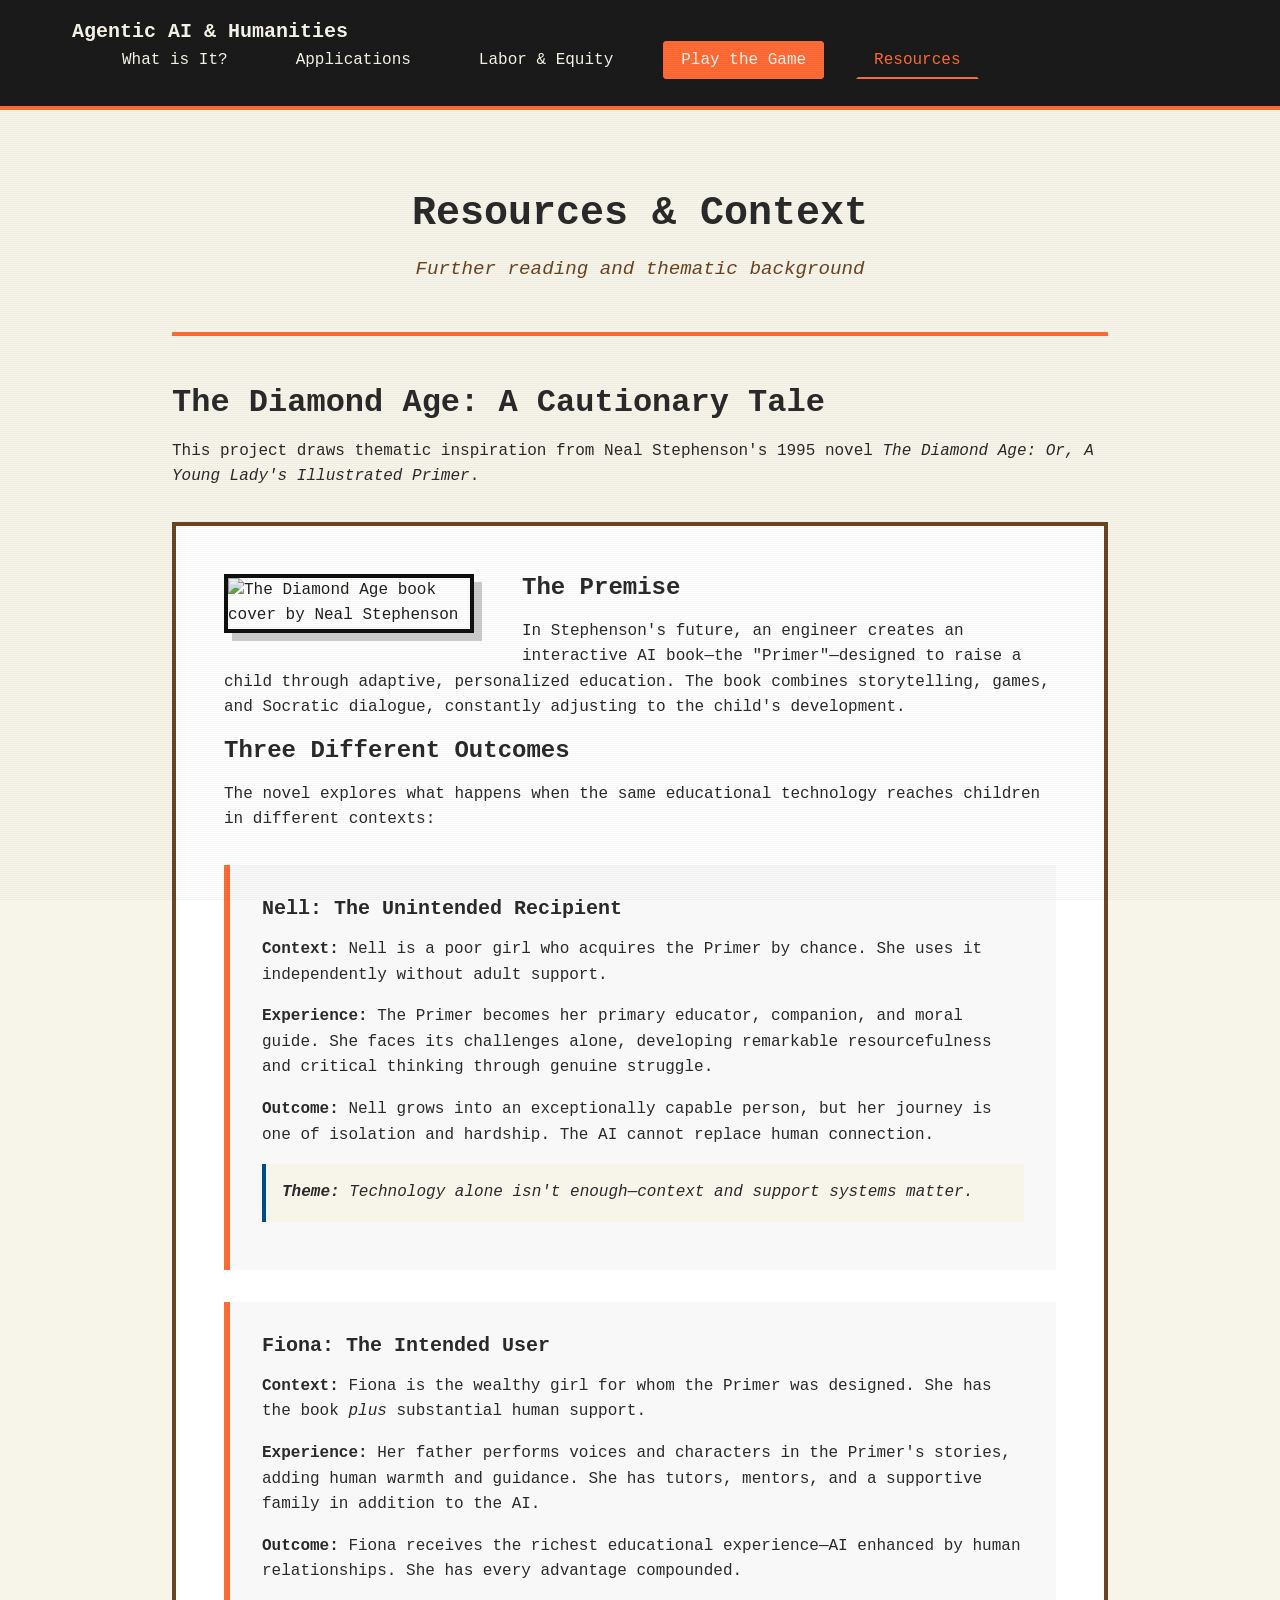
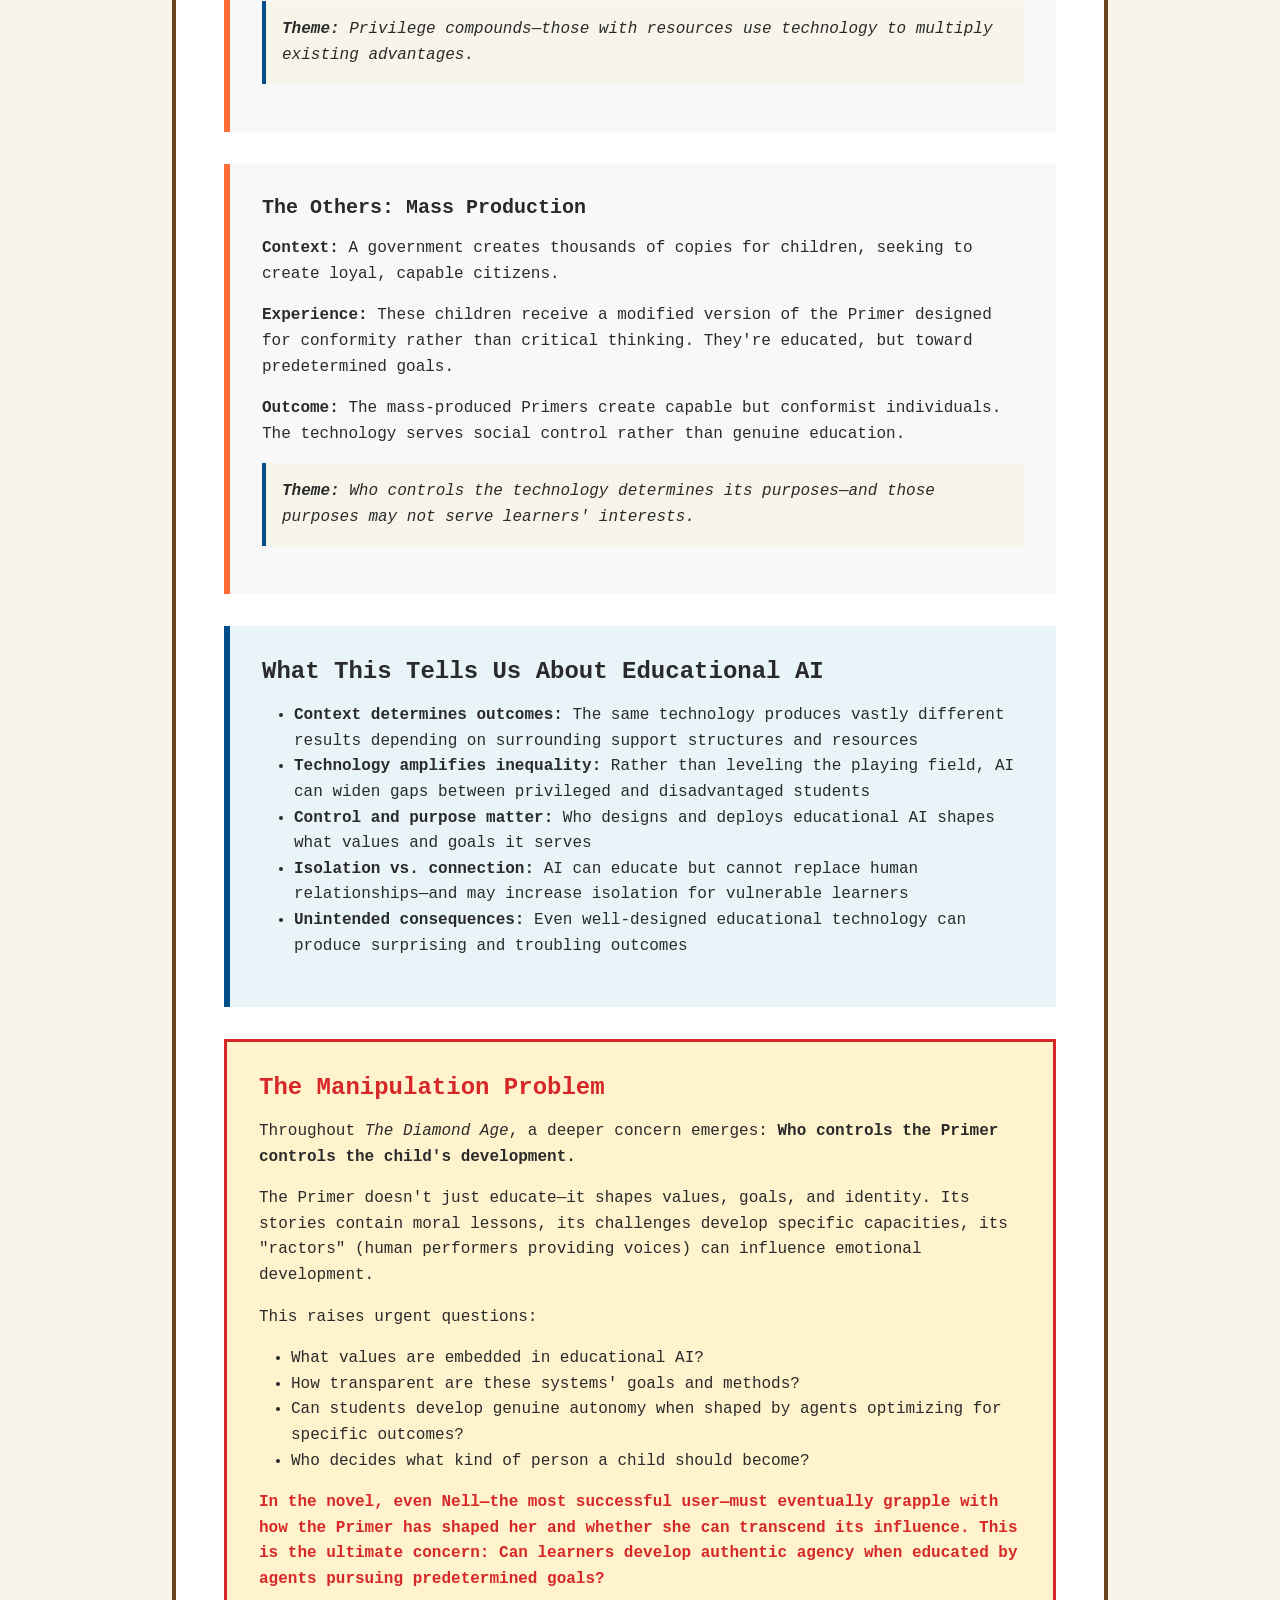
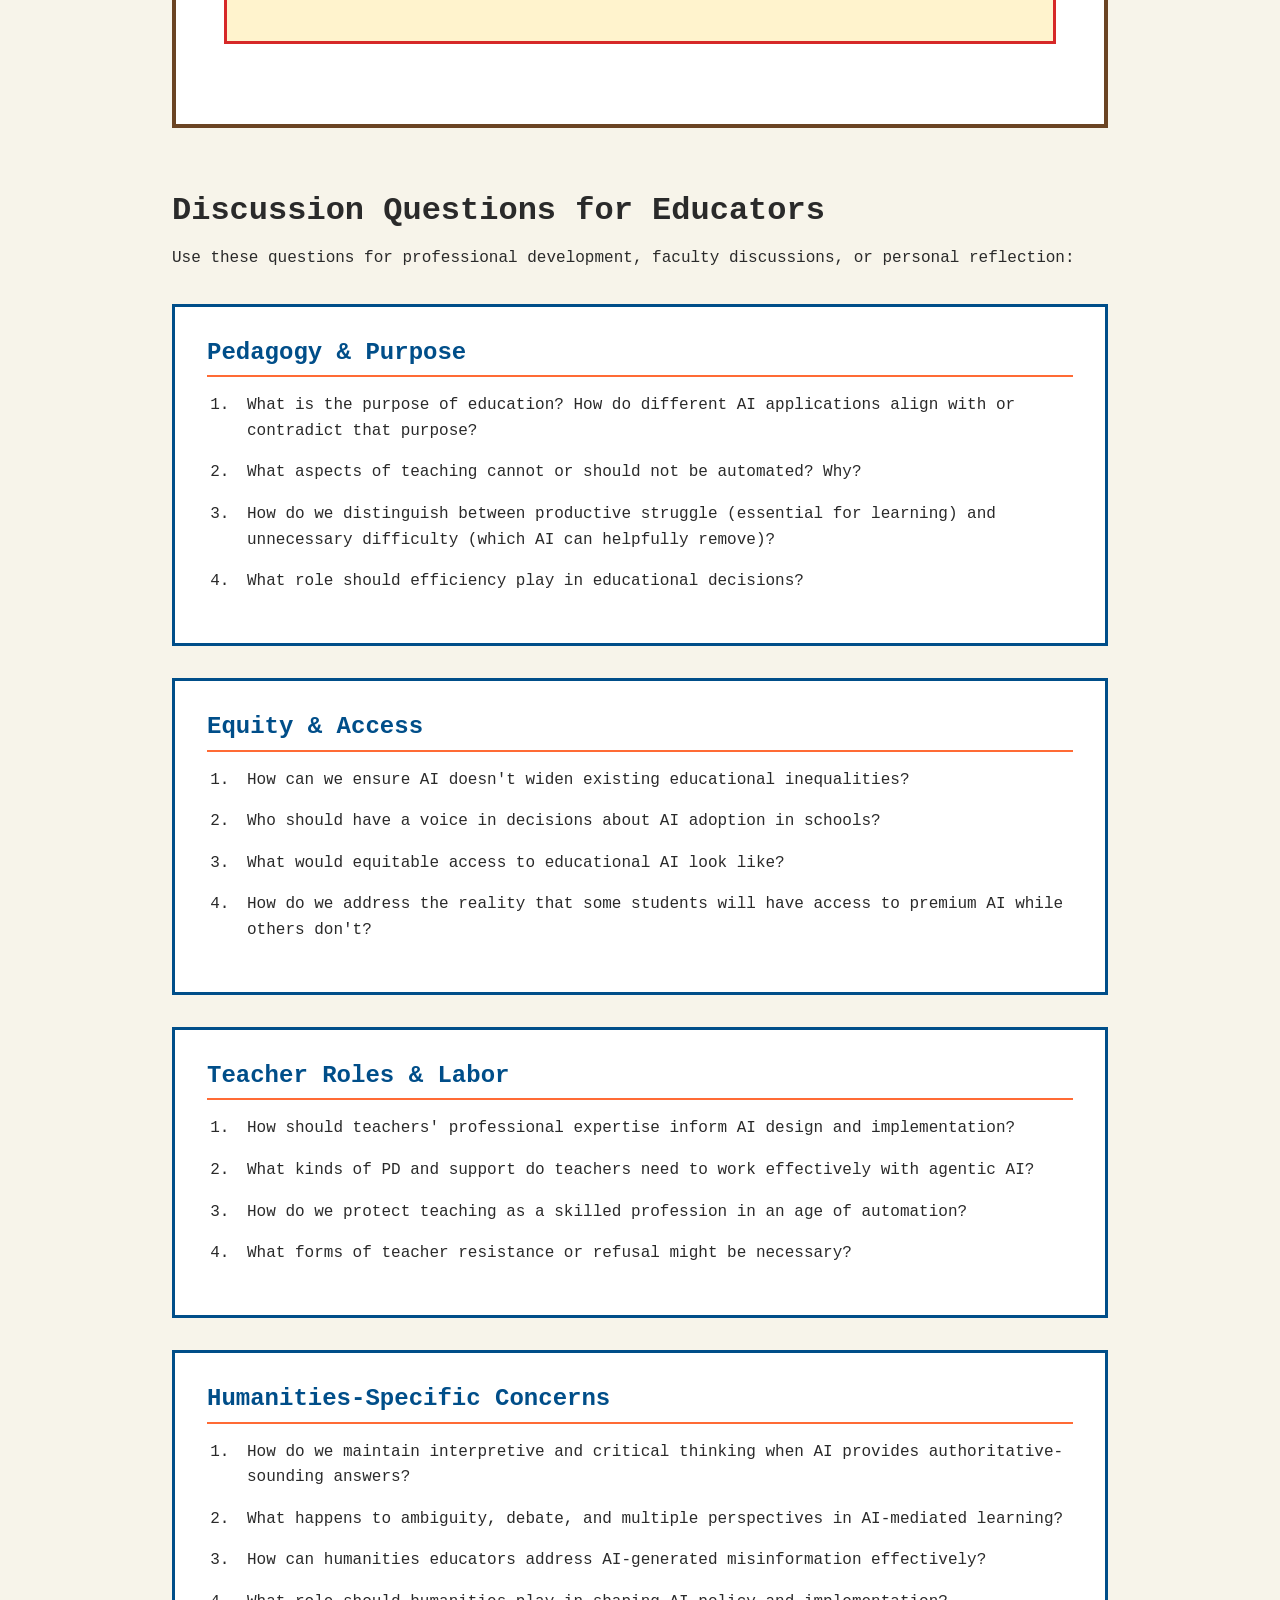
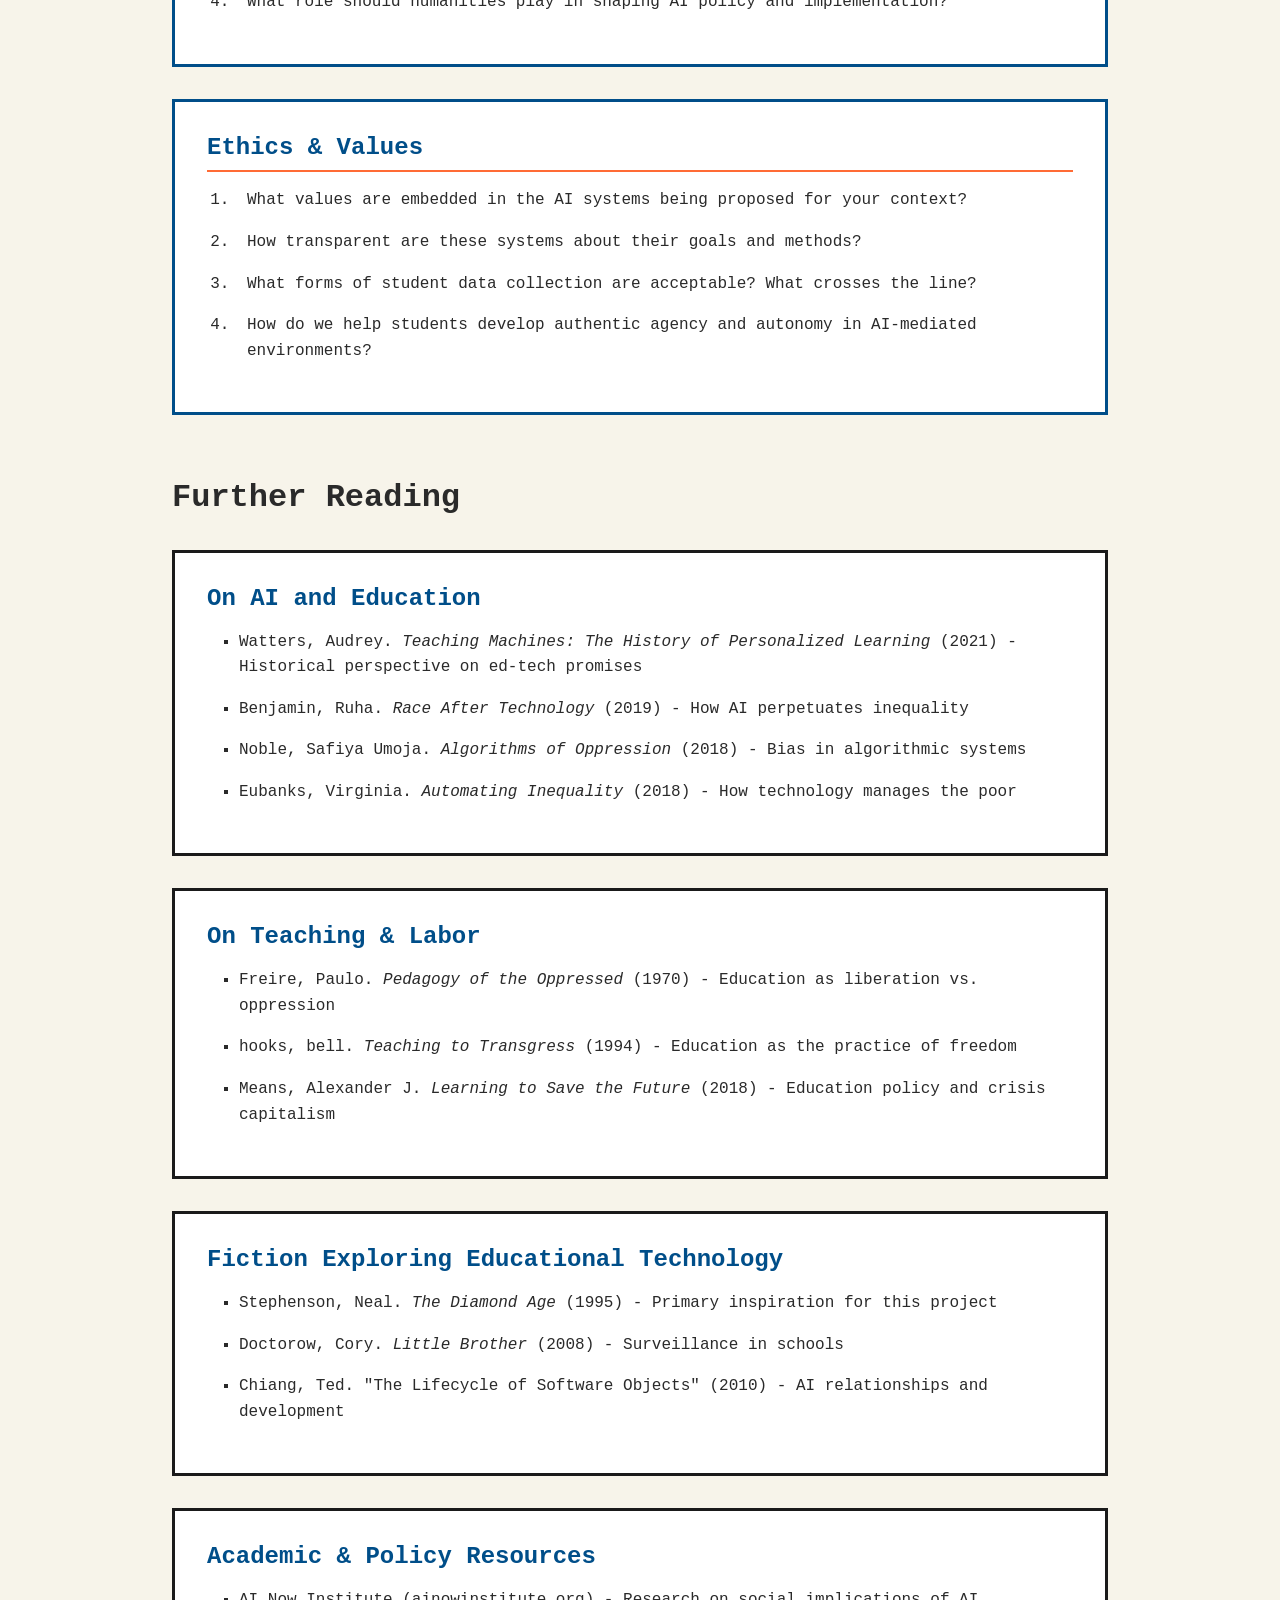
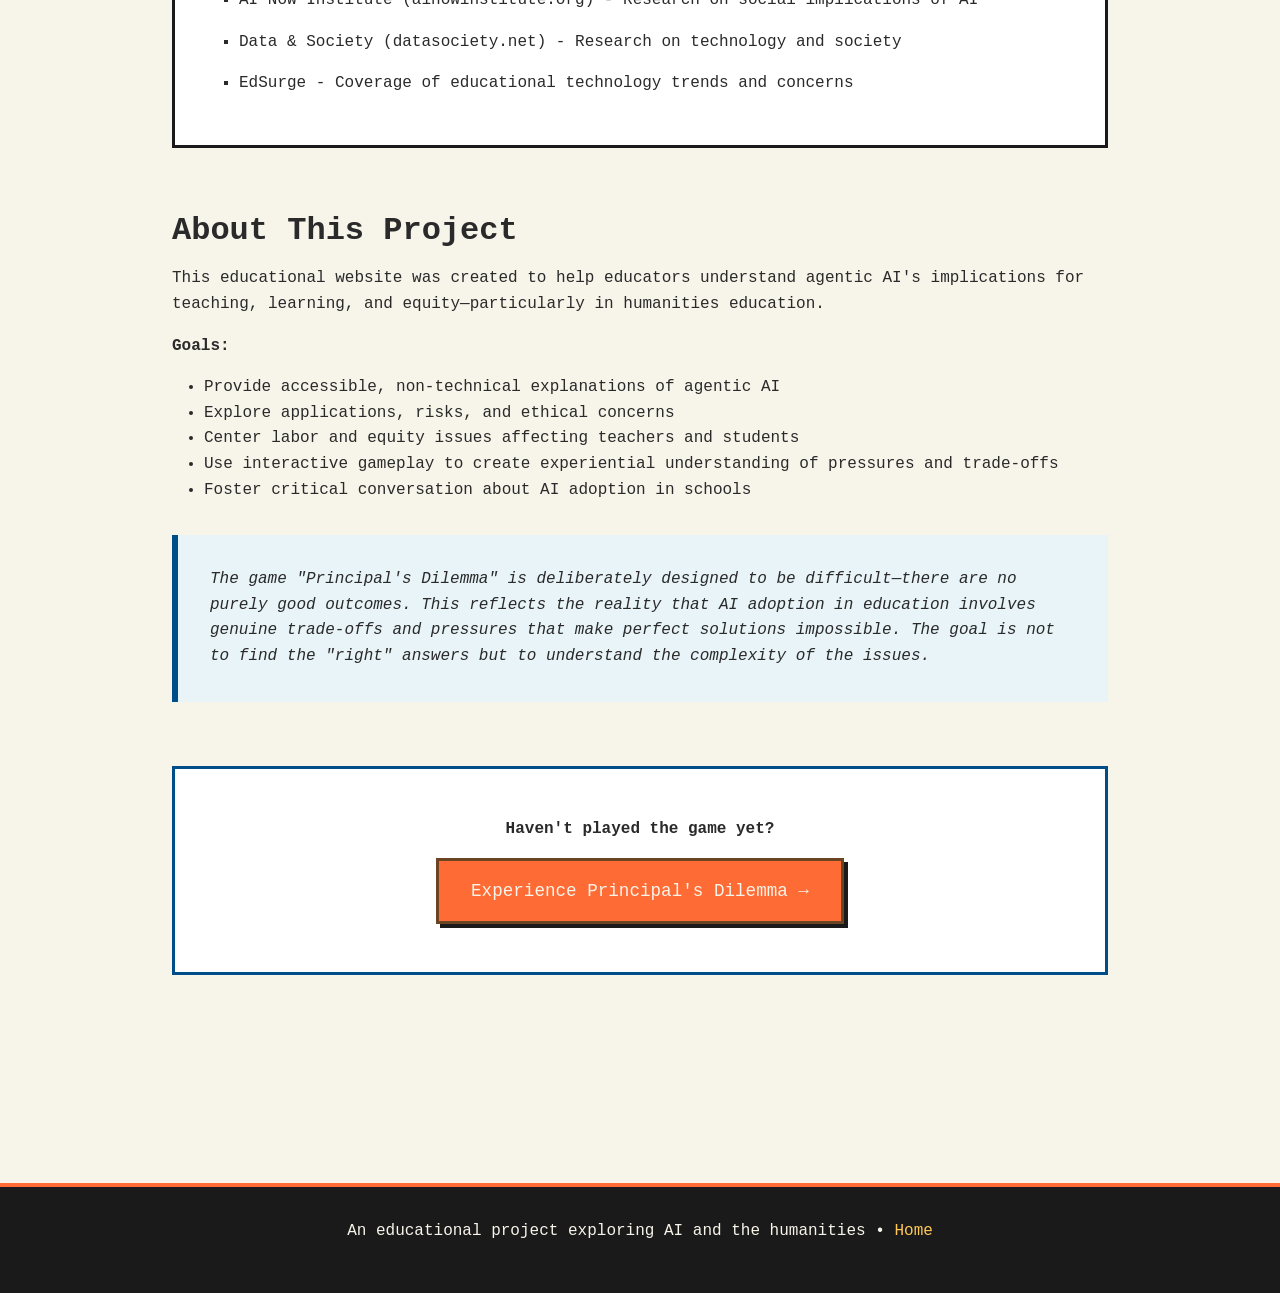
==== commit 3ecf66bd: "Fix bugs and add Diamond Age book cover feature Bug Fixes: - Fixed books flashing different colors i" ====
--- a/resources.html
+++ b/resources.html
@@ -33,6 +33,8 @@
                 <p>This project draws thematic inspiration from Neal Stephenson's 1995 novel <em>The Diamond Age: Or, A Young Lady's Illustrated Primer</em>.</p>
 
                 <div class="book-context">
+                    <img src="assets/images/the-diamond-age.png" alt="The Diamond Age book cover by Neal Stephenson" class="book-cover">
+
                     <h3>The Premise</h3>
                     <p>In Stephenson's future, an engineer creates an interactive AI book—the "Primer"—designed to raise a child through adaptive, personalized education. The book combines storytelling, games, and Socratic dialogue, constantly adjusting to the child's development.</p>
 
--- a/css/retro-theme.css
+++ b/css/retro-theme.css
@@ -190,8 +190,30 @@
     margin: var(--spacing-md) 0;
 }
 
+.book-cover {
+    float: left;
+    width: 250px;
+    max-width: 100%;
+    margin: 0 var(--spacing-lg) var(--spacing-md) 0;
+    border: 4px solid var(--dark-bg);
+    box-shadow:
+        8px 8px 0 rgba(0, 0, 0, 0.2),
+        inset 0 0 0 2px rgba(255, 255, 255, 0.3);
+    /* Retro vintage filter effect */
+    filter: sepia(15%) contrast(110%) brightness(95%);
+    transition: transform 0.3s ease, box-shadow 0.3s ease;
+}
+
+.book-cover:hover {
+    transform: translateY(-4px);
+    box-shadow:
+        10px 10px 0 rgba(0, 0, 0, 0.25),
+        inset 0 0 0 2px rgba(255, 255, 255, 0.3);
+}
+
 .diamond-age-cases {
     margin: var(--spacing-md) 0;
+    clear: both; /* Ensure cases don't wrap around the image */
 }
 
 .da-case {
@@ -446,6 +468,13 @@
 
     .crisis-examples {
         grid-template-columns: 1fr;
+    }
+
+    .book-cover {
+        float: none;
+        display: block;
+        margin: 0 auto var(--spacing-md) auto;
+        width: 200px;
     }
 }
 
